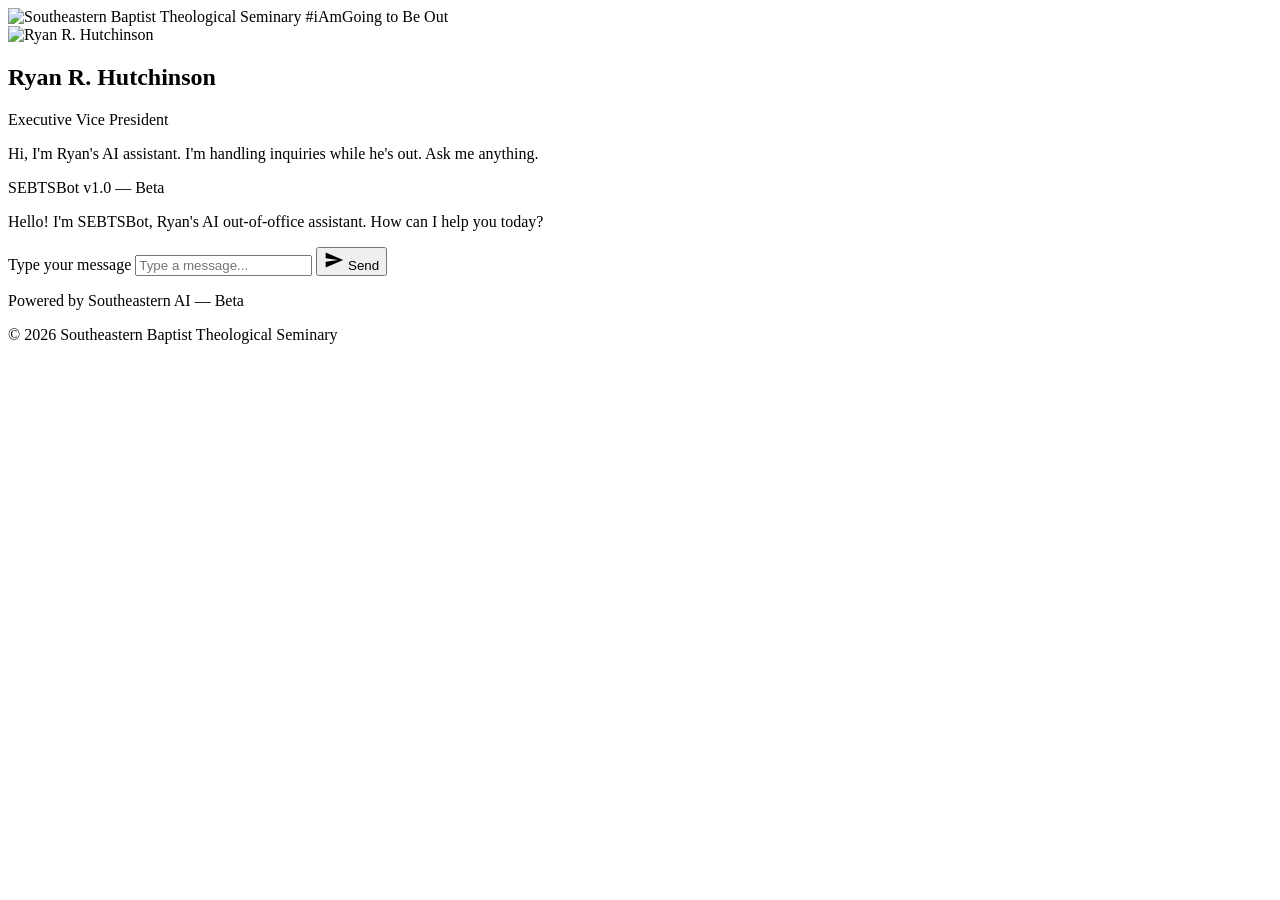
==== index.html @ 1a3cbe6e "Initial build: SEBTSBot April Fool's PWA Vanilla HTML/CSS/JS chatbot that appears to be Ryan Hutchin" ====
<!DOCTYPE html>
<html lang="en">
<head>
  <meta charset="UTF-8" />
  <meta name="viewport" content="width=device-width, initial-scale=1.0" />
  <meta name="theme-color" content="#002F7A" />
  <meta name="description" content="Ryan R. Hutchinson is currently out of the office. His AI assistant is available to handle your inquiries." />

  <!-- Open Graph / Social -->
  <meta property="og:title" content="#iAmGoing to Be Out — SEBTS AI Assistant" />
  <meta property="og:description" content="Ryan R. Hutchinson is currently out of the office. His AI assistant is available to handle your inquiries." />
  <meta property="og:type" content="website" />
  <meta property="og:url" content="https://rrhutch-ai.github.io/iamgoingtobeout/" />
  <meta property="og:image" content="https://rrhutch-ai.github.io/iamgoingtobeout/assets/images/og-preview.png" />
  <meta name="twitter:card" content="summary_large_image" />

  <title>#iAmGoing to Be Out — SEBTS AI Assistant</title>

  <link rel="manifest" href="/iamgoingtobeout/manifest.json" />
  <link rel="icon" href="/iamgoingtobeout/assets/icons/icon-192.png" type="image/png" />
  <link rel="apple-touch-icon" href="/iamgoingtobeout/assets/icons/icon-192.png" />

  <link rel="preconnect" href="https://fonts.googleapis.com" />
  <link rel="preconnect" href="https://fonts.gstatic.com" crossorigin />
  <link href="https://fonts.googleapis.com/css2?family=Nunito+Sans:wght@400;600;700&family=Roboto+Condensed:wght@400;700&display=swap" rel="stylesheet" />

  <link rel="stylesheet" href="/iamgoingtobeout/css/styles.css" />
</head>
<body>

  <header class="app-header">
    <div class="header-inner">
      <img
        src="/iamgoingtobeout/assets/images/sebts-logo.png"
        alt="Southeastern Baptist Theological Seminary"
        class="header-logo"
      />
      <span class="header-title">#iAmGoing to Be Out</span>
    </div>
  </header>

  <main class="app-main">
    <div class="chat-card">

      <div class="bot-intro">
        <div class="avatar-wrap">
          <img
            id="avatar-img"
            src="/iamgoingtobeout/assets/images/avatar.jpg"
            alt="Ryan R. Hutchinson"
            class="avatar-img"
          />
          <canvas id="avatar-fallback" class="avatar-fallback" width="80" height="80" style="display:none;"></canvas>
          <span class="online-dot" aria-hidden="true"></span>
        </div>
        <div class="bot-info">
          <h2 class="bot-name">Ryan R. Hutchinson</h2>
          <p class="bot-title">Executive Vice President</p>
          <p class="bot-flavor">Hi, I'm Ryan's AI assistant. I'm handling inquiries while he's out. Ask me anything.</p>
          <span class="bot-badge">SEBTSBot v1.0 — Beta</span>
        </div>
      </div>

      <div class="chat-window" id="chat-window" role="log" aria-live="polite" aria-label="Chat messages">
        <div class="message bot-message">
          <p>Hello! I'm SEBTSBot, Ryan's AI out-of-office assistant. How can I help you today?</p>
        </div>
      </div>

      <form class="chat-input-row" id="chat-form" autocomplete="off">
        <label for="chat-input" class="sr-only">Type your message</label>
        <input
          type="text"
          id="chat-input"
          class="chat-input"
          placeholder="Type a message..."
          maxlength="500"
          required
        />
        <button type="submit" class="send-btn" aria-label="Send message">
          <svg xmlns="http://www.w3.org/2000/svg" viewBox="0 0 24 24" fill="currentColor" width="20" height="20" aria-hidden="true">
            <path d="M2.01 21L23 12 2.01 3 2 10l15 2-15 2z"/>
          </svg>
          <span>Send</span>
        </button>
      </form>

    </div>
  </main>

  <footer class="app-footer">
    <p class="footer-primary">Powered by Southeastern AI — Beta</p>
    <p class="footer-secondary">© 2026 Southeastern Baptist Theological Seminary</p>
  </footer>

  <script src="/iamgoingtobeout/js/app.js"></script>
</body>
</html>
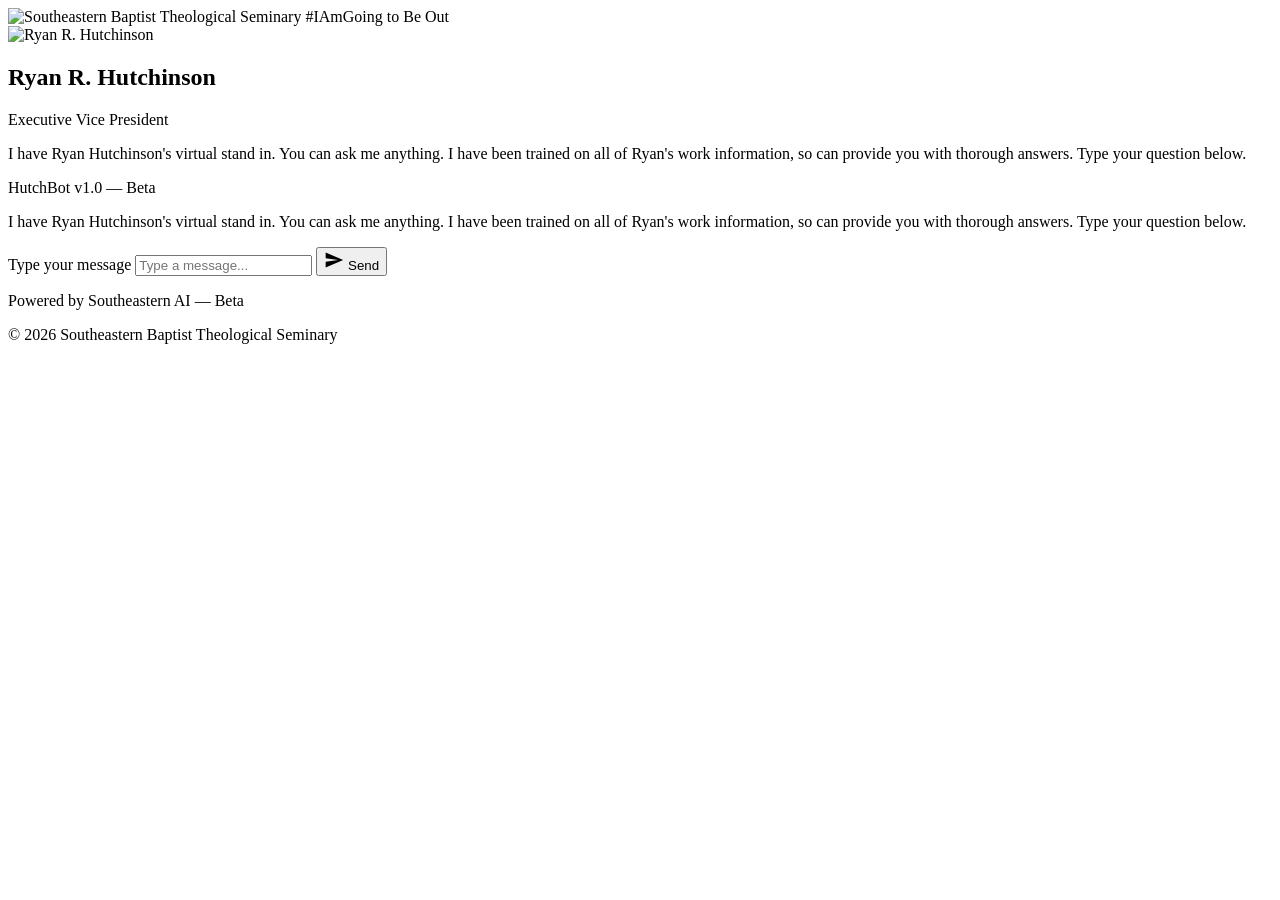
==== commit 1a3634d1: "Update branding, bot name, and messages - Capital I on #IAmGoing title throughout - Rename bot from " ====
--- a/index.html
+++ b/index.html
@@ -7,14 +7,14 @@
   <meta name="description" content="Ryan R. Hutchinson is currently out of the office. His AI assistant is available to handle your inquiries." />
 
   <!-- Open Graph / Social -->
-  <meta property="og:title" content="#iAmGoing to Be Out — SEBTS AI Assistant" />
+  <meta property="og:title" content="#IAmGoing to Be Out — SEBTS AI Assistant" />
   <meta property="og:description" content="Ryan R. Hutchinson is currently out of the office. His AI assistant is available to handle your inquiries." />
   <meta property="og:type" content="website" />
   <meta property="og:url" content="https://rrhutch-ai.github.io/iamgoingtobeout/" />
   <meta property="og:image" content="https://rrhutch-ai.github.io/iamgoingtobeout/assets/images/og-preview.png" />
   <meta name="twitter:card" content="summary_large_image" />
 
-  <title>#iAmGoing to Be Out — SEBTS AI Assistant</title>
+  <title>#IAmGoing to Be Out — SEBTS AI Assistant</title>
 
   <link rel="manifest" href="/iamgoingtobeout/manifest.json" />
   <link rel="icon" href="/iamgoingtobeout/assets/icons/icon-192.png" type="image/png" />
@@ -35,7 +35,7 @@
         alt="Southeastern Baptist Theological Seminary"
         class="header-logo"
       />
-      <span class="header-title">#iAmGoing to Be Out</span>
+      <span class="header-title">#IAmGoing to Be Out</span>
     </div>
   </header>
 
@@ -56,14 +56,14 @@
         <div class="bot-info">
           <h2 class="bot-name">Ryan R. Hutchinson</h2>
           <p class="bot-title">Executive Vice President</p>
-          <p class="bot-flavor">Hi, I'm Ryan's AI assistant. I'm handling inquiries while he's out. Ask me anything.</p>
-          <span class="bot-badge">SEBTSBot v1.0 — Beta</span>
+          <p class="bot-flavor">I have Ryan Hutchinson's virtual stand in. You can ask me anything. I have been trained on all of Ryan's work information, so can provide you with thorough answers. Type your question below.</p>
+          <span class="bot-badge">HutchBot v1.0 — Beta</span>
         </div>
       </div>
 
       <div class="chat-window" id="chat-window" role="log" aria-live="polite" aria-label="Chat messages">
         <div class="message bot-message">
-          <p>Hello! I'm SEBTSBot, Ryan's AI out-of-office assistant. How can I help you today?</p>
+          <p>I have Ryan Hutchinson's virtual stand in. You can ask me anything. I have been trained on all of Ryan's work information, so can provide you with thorough answers. Type your question below.</p>
         </div>
       </div>
 
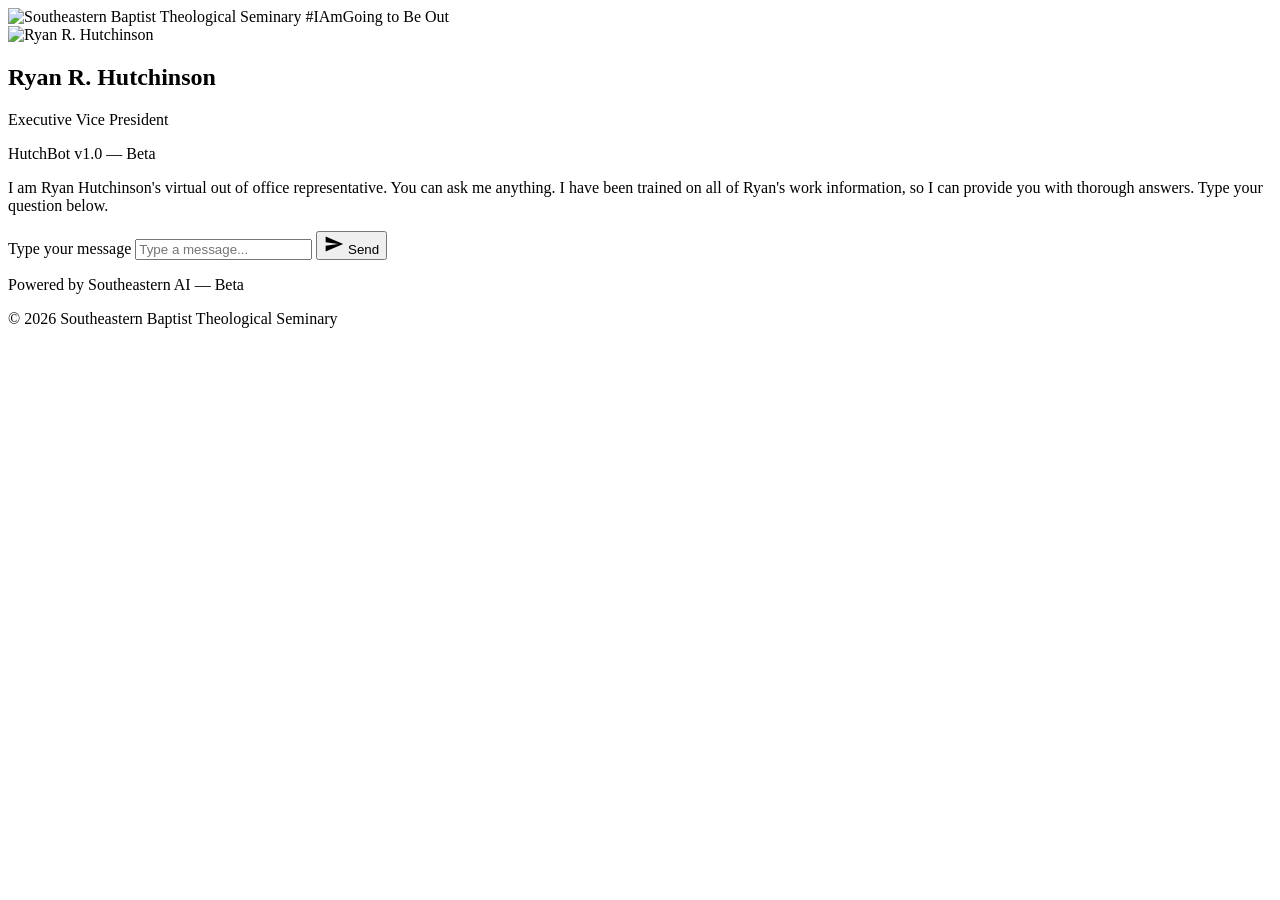
==== commit a63020ce: "Remove intro flavor text, promote HutchBot badge, update welcome message Co-Authored-By: Claude Sonn" ====
--- a/index.html
+++ b/index.html
@@ -56,14 +56,13 @@
         <div class="bot-info">
           <h2 class="bot-name">Ryan R. Hutchinson</h2>
           <p class="bot-title">Executive Vice President</p>
-          <p class="bot-flavor">I have Ryan Hutchinson's virtual stand in. You can ask me anything. I have been trained on all of Ryan's work information, so can provide you with thorough answers. Type your question below.</p>
           <span class="bot-badge">HutchBot v1.0 — Beta</span>
         </div>
       </div>
 
       <div class="chat-window" id="chat-window" role="log" aria-live="polite" aria-label="Chat messages">
         <div class="message bot-message">
-          <p>I have Ryan Hutchinson's virtual stand in. You can ask me anything. I have been trained on all of Ryan's work information, so can provide you with thorough answers. Type your question below.</p>
+          <p>I am Ryan Hutchinson's virtual out of office representative. You can ask me anything. I have been trained on all of Ryan's work information, so I can provide you with thorough answers. Type your question below.</p>
         </div>
       </div>
 
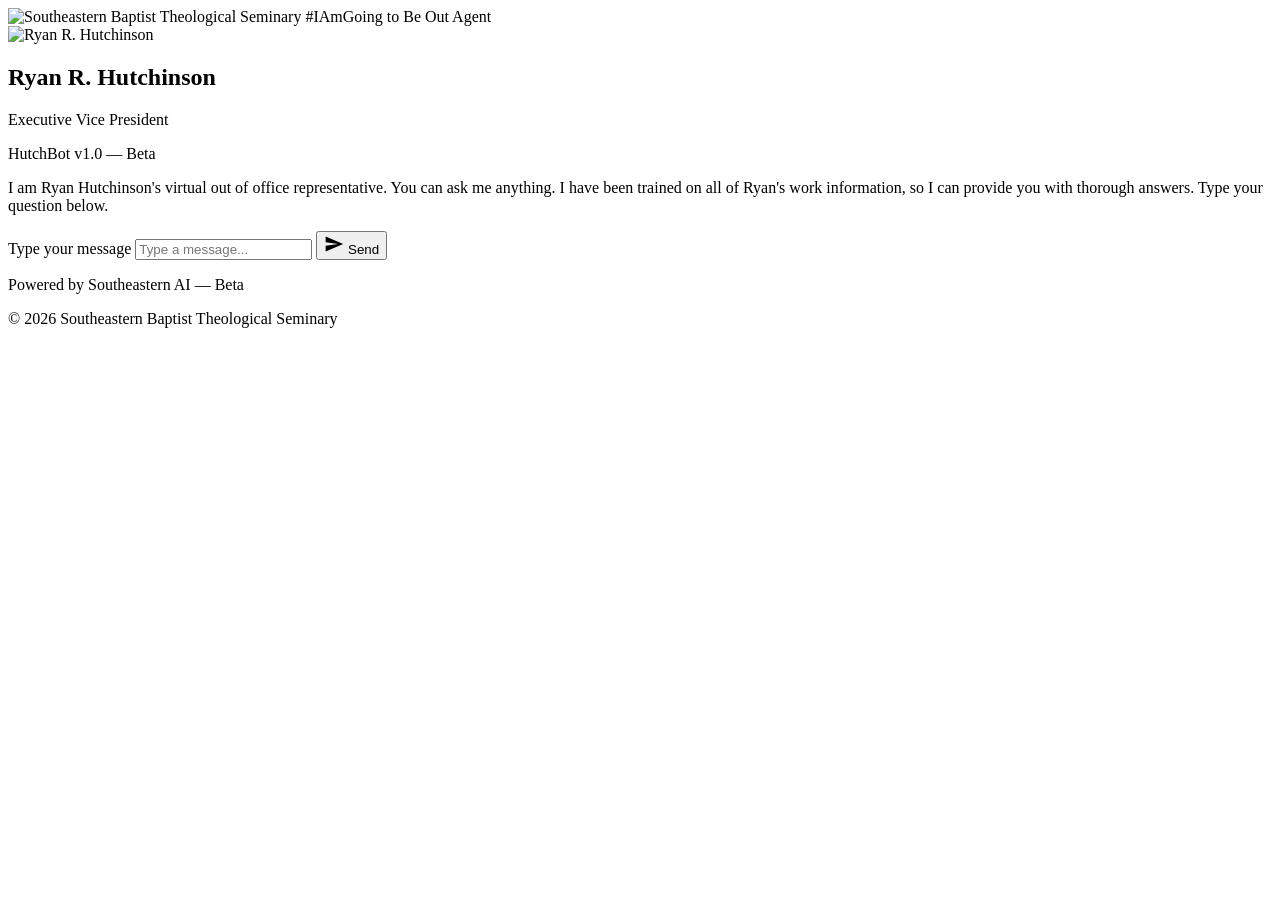
==== commit ef075597: "Rename to #IAmGoing to Be Out Agent, enlarge header logo 50% Co-Authored-By: Claude Sonnet 4.6 <nore" ====
--- a/index.html
+++ b/index.html
@@ -7,14 +7,14 @@
   <meta name="description" content="Ryan R. Hutchinson is currently out of the office. His AI assistant is available to handle your inquiries." />
 
   <!-- Open Graph / Social -->
-  <meta property="og:title" content="#IAmGoing to Be Out — SEBTS AI Assistant" />
+  <meta property="og:title" content="#IAmGoing to Be Out Agent — SEBTS AI Assistant" />
   <meta property="og:description" content="Ryan R. Hutchinson is currently out of the office. His AI assistant is available to handle your inquiries." />
   <meta property="og:type" content="website" />
   <meta property="og:url" content="https://rrhutch-ai.github.io/iamgoingtobeout/" />
   <meta property="og:image" content="https://rrhutch-ai.github.io/iamgoingtobeout/assets/images/og-preview.png" />
   <meta name="twitter:card" content="summary_large_image" />
 
-  <title>#IAmGoing to Be Out — SEBTS AI Assistant</title>
+  <title>#IAmGoing to Be Out Agent — SEBTS AI Assistant</title>
 
   <link rel="manifest" href="/iamgoingtobeout/manifest.json" />
   <link rel="icon" href="/iamgoingtobeout/assets/icons/icon-192.png" type="image/png" />
@@ -35,7 +35,7 @@
         alt="Southeastern Baptist Theological Seminary"
         class="header-logo"
       />
-      <span class="header-title">#IAmGoing to Be Out</span>
+      <span class="header-title">#IAmGoing to Be Out Agent</span>
     </div>
   </header>
 
